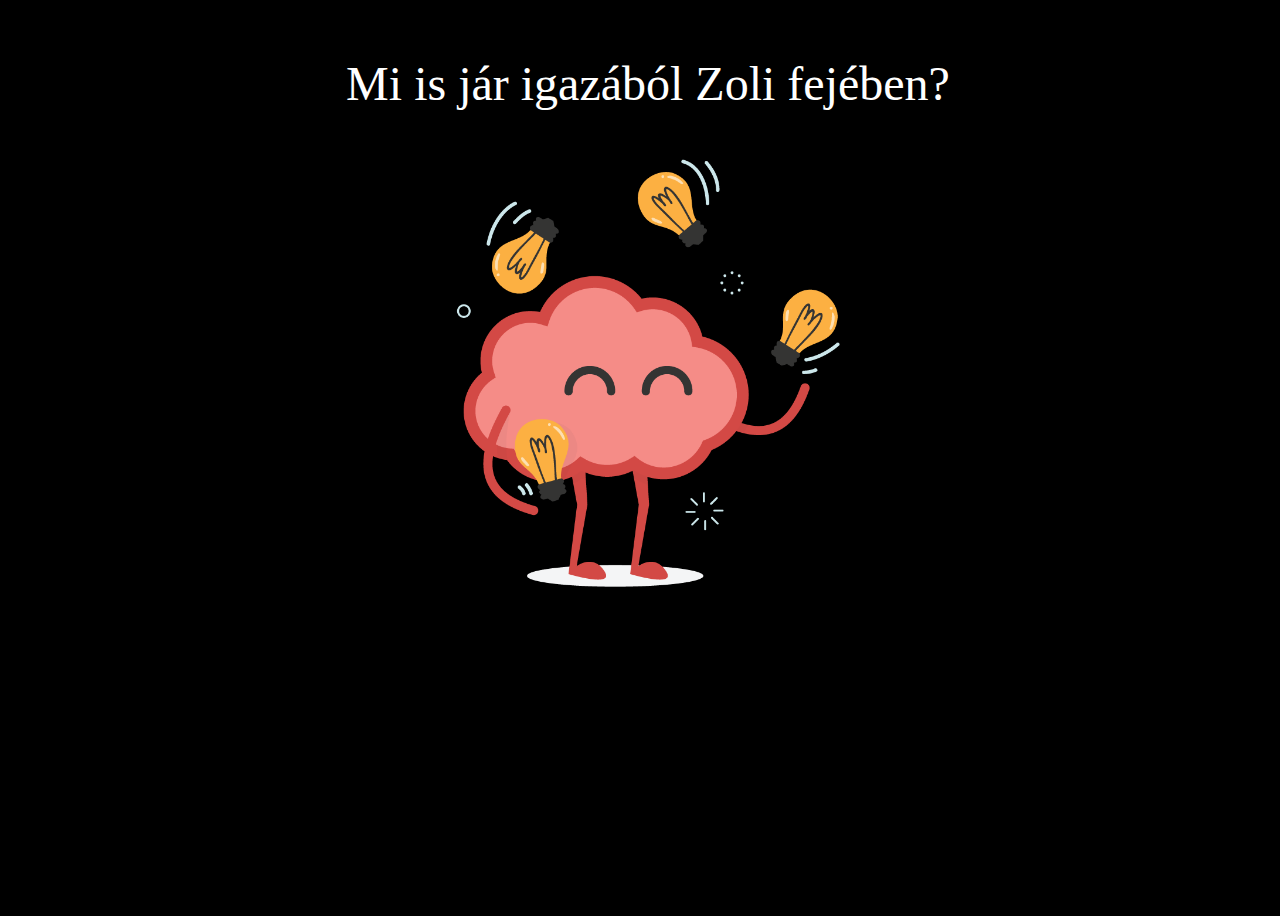
==== index.html @ 9926d926 "Tényleges feladat feltöltése (buta vagyok)" ====
<!DOCTYPE html>
<html lang="en">
<head>
    <meta charset="UTF-8">
    <meta http-equiv="X-UA-Compatible" content="IE=edge">
    <meta name="viewport" content="width=device-width, initial-scale=1.0">
    <link rel="stylesheet" href="style.css">
    <title>Mi jár a fejembe?</title>
</head>
<body>
    <div class="szovegamielfogtunni_esakepis">
        <p class="nagybetus">Mi is jár igazából Zoli fejében?</p>
        <img id="ezazagyam" src="kepek/ezazagyam.png" alt="">
    </div>

    <div class="masodikszovegeskep">
        <p class="nagybetus">Nem tudom.</p>
    </div>

    <div class="ezmarcsakszoveg">
        <p class="nagybetus">Viszont azt tudom hogy:</p>
    </div>

    <div class="ezmartenylegazoldal">
        <h1>Nincs életem.</h1>
        <p> Ezért felsorolom, hogy milyen játékkal mennyit játszottam, ezzel bemutatva, hogy mennyire nincs.</p>

        <nav>
            <ul class="container">
                <li><a target="_blank" href="kepek/fortnite.PNG">Fortnite</a></li>
                <li><a target="_blank" href="kepek/terraria.PNG">Terraria</a></li>
                <li><a target="_blank" href="kepek/smite.PNG">Smite</a></li>
                <li><a target="_blank" href="kepek/genshin.PNG">Genshin</a></li>
                <li><a target="_blank" href="kepek/shakes_n_fidget.PNG">Shakes</a></li>
                <li><a target="_blank" href="kepek/minion_masters.PNG">Minion</a></li>
            </ul>
        </nav>
        <p>Ez az oldal arra szolgál, hogy bemutassam, mennyire nincs életem és mennyire egészségtelenül sokat fortniteoztam (láttam rosszabbat is, de ez is megbocsáthatatlan.)</p>
        <h2 class="transition">Ezért adok javaslatokat magamnak, hogyan legyen több életem:</h2>
        <ul id="nelegyenronda">
            <li class="miertronda">Fűvel történő fizikai kontaktus (ritkán történik, de effektív)</li>
            <li class="miertronda">Szociális képességeim elsajátítása, majd alkalmazása embertársaimon</li>
            <li class="miertronda">Töltsek több időt kinn a szabadban, anélkül, hogy megfázzak</li>
            <li class="miertronda">Családommal szinúgy több idő eltöltése csökkenti az élettelenség kockázatát</li>
        </ul>
        <img class="kep" src="kepek/talking-removebg-preview.png" alt="">
    </div>
</body>
</html>
---- style.css ----
html, body {
  min-height: 100vh;
  min-width: 100vw;
  overflow: hidden;
}

body {
    background-color: black;
    display: flex;
    justify-content: center;
    animation: tenylegesoldal 1s linear 14s;
    animation-fill-mode: forwards;
}
#ezazagyam{
  height: auto;
  width: 30vw;
}
.szovegamielfogtunni_esakepis{  
      animation: fadeOut 3s linear;
      animation-delay: 1s;
      color: white;
      font-size: 3rem;
      animation-fill-mode: forwards;
      position: absolute;
      display: flex;
      flex-direction: column;
      justify-content: center;
      align-items: center;
  }
  
.masodikszovegeskep{
  animation: fadeIn 3s linear;
  animation-delay: 5s;
  color: white;
  font-size: 3rem;
  animation-fill-mode: forwards;
  opacity: 0;
  position: absolute;
  top: 35vh;
}
.ezmarcsakszoveg{
  animation: fadeIn 3s linear;
  animation-delay: 9s;
  color: white;
  font-size: 3rem;
  animation-fill-mode: forwards;
  opacity: 0;
  position: absolute;
  top: 35vh;
  }
.ezmartenylegazoldal{
  opacity: 0;
  animation: masanimacio 5s linear;
  animation-delay: 13s;
  color: white;
  animation-fill-mode: forwards;
}
#nelegyenronda{
  border: none;
}
.miertronda{
  border: none;
}
h1{
  text-align: center;
}
p{
  text-align: center;
  font-size: 18px;
}
.nagybetus{
  font-size: 3rem;
}
.container > li {
  padding: 20px;
  text-align: center;
  font-size: 2em;
  color: #ffeead;
  box-sizing: border-box;
  background-color: palevioletred;
  list-style-type: none;
}
.kep{
  height: auto;
  width: 30vw;
  display: flex;
  margin-left: 25%;
}
.container {

  display: flex;
  align-items: center;
  flex-wrap: wrap;
  flex-direction: row;
}
.container > li {
  flex: 1;
}
.transition{
  background: red;
  color: black;
  transition: 2s ease;
  text-align: center;
}
.transition:hover{
  background: yellow;
  color: blue;
  font-size: 2rem;

}
.container {
  padding: 0;
  align-items: center;
}
li{
  border: white solid 2px;
  font-size: 18px;
}
a{
  text-decoration: none;
  color: black;
}
a:hover{
  color: aliceblue;
}

  @keyframes fadeOut {
    0% { opacity: 1;}
    100% { opacity: 0;}
  }

  @keyframes fadeIn {
    0% { opacity: 0;}
    50% { opacity: 1;}
    100% { opacity: 0;}
  }

  @keyframes tenylegesoldal {
    100%  {opacity: 1; background: radial-gradient(circle, rgba(251,146,63,1) 0%, rgba(252,70,107,1) 76%);
}
  }
  @keyframes masanimacio {
    100%  {opacity: 1;
}
  }
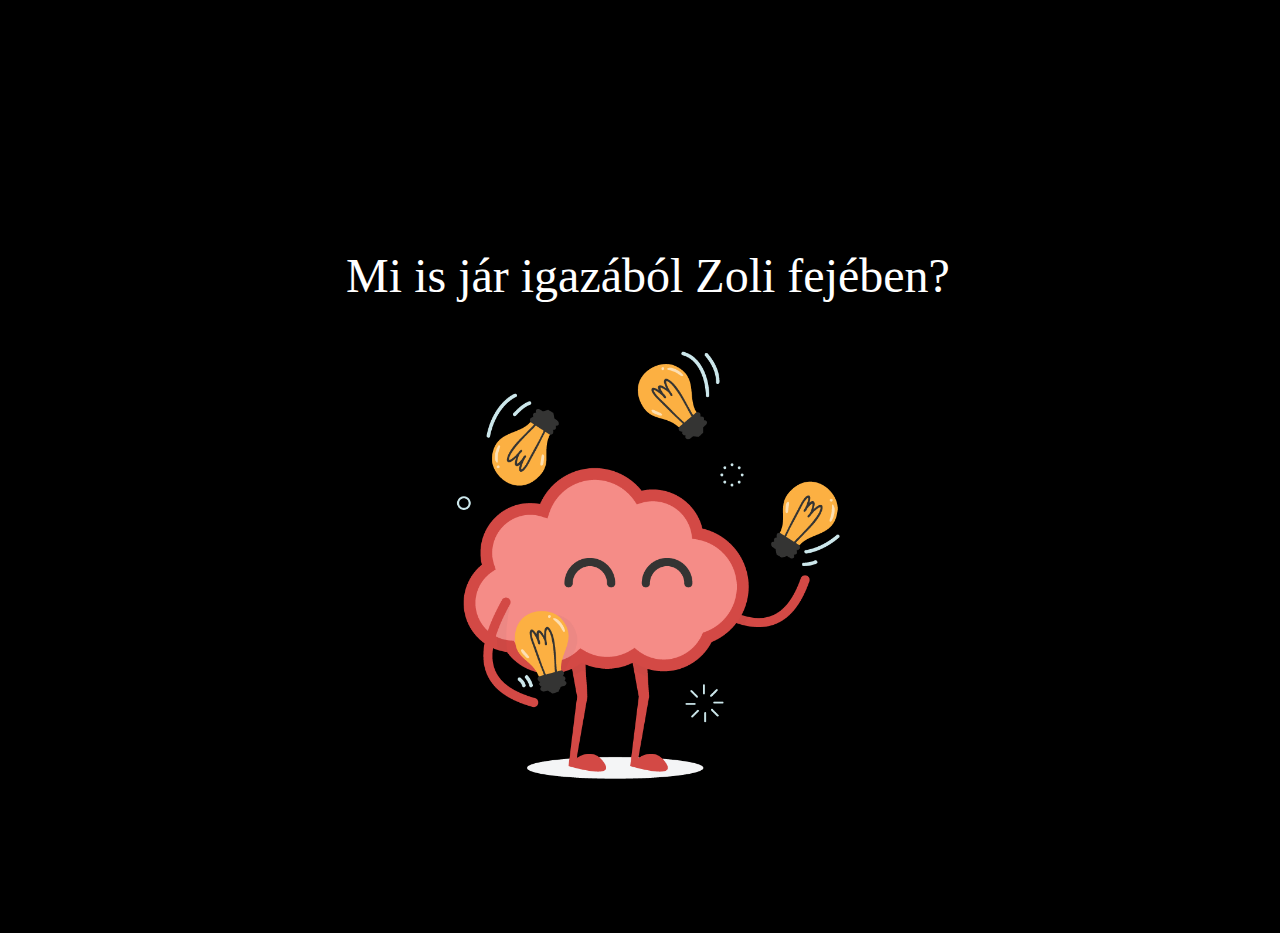
==== commit dd1d3c9e: "a" ====
--- a/index.html
+++ b/index.html
@@ -43,7 +43,9 @@
             <li class="miertronda">Töltsek több időt kinn a szabadban, anélkül, hogy megfázzak</li>
             <li class="miertronda">Családommal szinúgy több idő eltöltése csökkenti az élettelenség kockázatát</li>
         </ul>
-        <img class="kep" src="kepek/talking-removebg-preview.png" alt="">
+        <div class="oszlopok">
+        <img class="kep" src="kepek/outside-removebg-preview.png" alt="">
+        </div>
     </div>
 </body>
 </html>--- a/style.css
+++ b/style.css
@@ -26,7 +26,7 @@
       flex-direction: column;
       justify-content: center;
       align-items: center;
-  }
+      padding-top: 15%;  }
   
 .masodikszovegeskep{
   animation: fadeIn 3s linear;
@@ -82,9 +82,14 @@
 }
 .kep{
   height: auto;
-  width: 30vw;
+  width: 50vw;
   display: flex;
   margin-left: 25%;
+}
+.oszlopok{
+  display: grid;
+  grid-template-columns: 40% 60%;
+  padding: 25 50px;
 }
 .container {
 
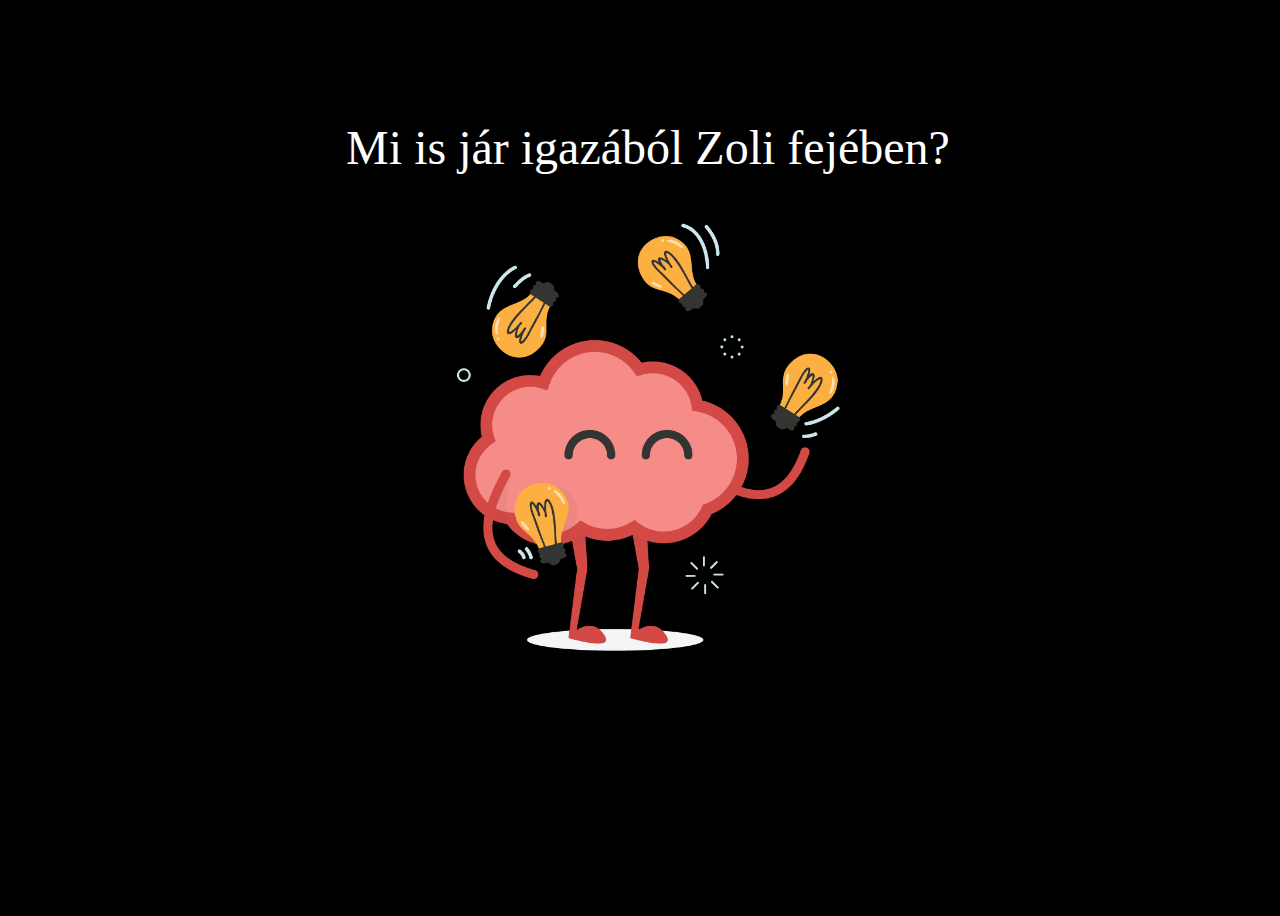
==== commit 07d9e89e: "végleges oldal" ====
--- a/index.html
+++ b/index.html
@@ -43,9 +43,8 @@
             <li class="miertronda">Töltsek több időt kinn a szabadban, anélkül, hogy megfázzak</li>
             <li class="miertronda">Családommal szinúgy több idő eltöltése csökkenti az élettelenség kockázatát</li>
         </ul>
-        <div class="oszlopok">
-        <img class="kep" src="kepek/outside-removebg-preview.png" alt="">
-        </div>
+
     </div>
+    <img class="kep" src="kepek/grass-9209.png" alt="">
 </body>
 </html>--- a/style.css
+++ b/style.css
@@ -26,7 +26,7 @@
       flex-direction: column;
       justify-content: center;
       align-items: center;
-      padding-top: 15%;  }
+      padding-top: 5%;  }
   
 .masodikszovegeskep{
   animation: fadeIn 3s linear;
@@ -81,16 +81,17 @@
   list-style-type: none;
 }
 .kep{
-  height: auto;
-  width: 50vw;
-  display: flex;
-  margin-left: 25%;
+  position:fixed;
+  bottom:0px;
+  width: 120%;
+  height: 30vw;
+  object-fit: fill;
+  opacity: 0;
+  animation: fuanimacio 5s linear;
+  animation-delay: 13s;
+  animation-fill-mode: forwards;
 }
-.oszlopok{
-  display: grid;
-  grid-template-columns: 40% 60%;
-  padding: 25 50px;
-}
+
 .container {
 
   display: flex;
@@ -119,7 +120,7 @@
 }
 li{
   border: white solid 2px;
-  font-size: 18px;
+  font-size: 20px;
 }
 a{
   text-decoration: none;
@@ -148,3 +149,8 @@
     100%  {opacity: 1;
 }
   }
+
+@keyframes fuanimacio{
+  100% {opacity: 1;
+  }
+}
